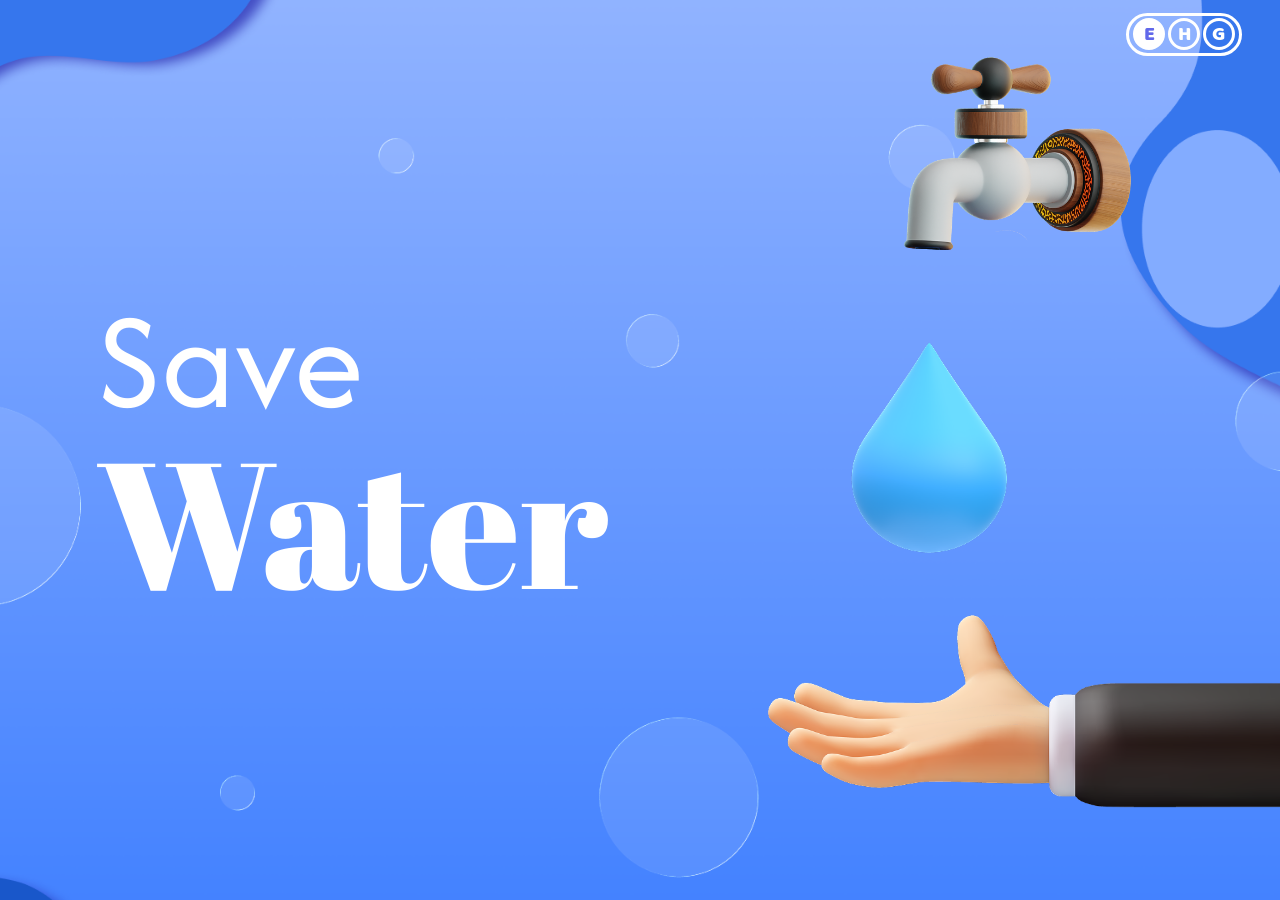
==== index.html @ 0b732772 "." ====
<!doctype html>
<html lang="en">
  <head>
    <meta charset="UTF-8" />
    <meta name="viewport" content="width=device-width, initial-scale=1.0" />
    <title data-lang-key="title"></title>
    <link rel="stylesheet" href="./assets/css/style.css" />
    <style>
      body {
        width: 100vw !important;
        height: 100%;
        background-image: url("./assets/images/bg-image.png");
        background-size: cover;
        background-repeat: no-repeat;
        background-position: center;
        background-attachment: fixed;
        overflow-x: hidden;
        opacity: 1;
        transition: opacity 0.5s ease;
      }
    </style>
  </head>

  <body>
    <!-- <a class="home-button home-btn" href="index.html">
      <img src="./assets/images/home-btn.png" alt="" />
    </a> -->
    <!-- <div class="page-title">
      <span data-lang-key="title"></span>
    </div> -->
    <!-- nav-container -->
    <div class="language-container">
      <div class="english active">E</div>
      <div class="hindi">H</div>
      <div class="gujrati">G</div>
    </div>

    <main>
      <div class="left-container">
        <div class="title">
          <div class="save" data-lang-key="save"></div>
          <div class="water" data-lang-key="water"></div>
        </div>
      </div>
      <div class="right-container">
        <div class="nal">
          <img src="./assets/images/nal.png" alt="" />
          <a class="drop" href="save-water.html">
            <img src="./assets/images/drop.png" alt="" />
          </a>
        </div>
        <div class="hand">
          <img src="./assets/images/hand.png" alt="" />
        </div>
      </div>
    </main>

    <script src="./assets/js/app.js"></script>
  </body>
</html>
---- assets/css/style.css ----
@font-face {
  font-family: "BalooRegular";
  src: url("../../fonts/Baloo Regular 400.ttf") format("truetype");
  font-weight: 400;
  font-style: normal;
  font-display: swap;
}

@font-face {
  font-family: "Afacad";
  src: url("../../fonts/Afacad-VariableFont_wght.ttf") format("truetype");
  font-weight: 400;
  font-style: normal;
}

@font-face {
  font-family: "AbrilFatface";
  src: url("../../fonts/AbrilFatface-Regular.ttf") format("truetype");
  font-weight: 400;
  font-style: normal;
}

@font-face {
  font-family: "NotoSansGujaratiBold";
  src: url("../../fonts/NotoSansGujarati-Bold.ttf") format("truetype");
  font-weight: 700;
  font-style: normal;
  font-display: swap;
}

@font-face {
  font-family: "NotoSansGujaratiRegular";
  src: url("../../fonts/NotoSansGujarati-Regular.ttf") format("truetype");
  font-weight: 400;
  font-style: normal;
  font-display: swap;
}

@font-face {
  font-family: BarlowCondensedBold;
  src: url("../../fonts/BarlowCondensed-ExtraBold.ttf") format("truetype");
  font-weight: 700;
  font-style: normal;
  font-display: swap;
}

*,
*::before,
*::after {
  box-sizing: border-box;
  margin: 0;
  padding: 0;
}

html,
body {
  margin: 0;
  padding: 0;
  width: 100%;
  height: 100%;
}

body {
  width: 100vw !important;
  height: 100%;
  background-image: url("../images/bg-image-1.png");
  background-size: cover;
  background-repeat: no-repeat;
  background-position: center;
  background-attachment: fixed;
  overflow-x: hidden;
  opacity: 1;
  transition: opacity 0.5s ease;
}

.home-btn {
  position: fixed;
  top: 2.5vw;
  left: 4%;
  width: 3.5vw;
  z-index: 1000;
  transition: transform 0.2s ease;
  cursor: pointer;
}

.home-btn:hover {
  transform: scale(1.15);
}

.home-btn img {
  width: 100%;
  display: block;
}

.page-title {
  position: absolute;
  top: 1%;
  left: 50%;
  height: auto;
  text-align: center;
  z-index: 10000;
  transition: opacity 3s ease;
  transform: translateX(-50%);
  width: fit-content;
}

.page-title span {
  width: fit-content;
  font-size: 4vw;
  text-align: center;
  color: white;
  font-family: "AbrilFatface";
  display: block;
  font-weight: bolder !important;
  text-shadow:
    0.15vw 0.15vw 0.25vw rgba(0, 0, 0, 0.4),
    0.3vw 0.3vw 0.5vw rgba(0, 0, 0, 0.4);
}

.language-container {
  position: fixed;
  top: 1vw;
  right: 3%;
  display: flex;
  width: 9vw;
  padding: 0.2vw 0.3vw;
  height: auto;
  justify-content: space-between;
  align-items: center;
  font-family: "BalooRegular";
  border: 0.3vw solid white;
  background-color: transparent;
  border-radius: 50vw;
  pointer-events: auto;
  z-index: 1000;
}

.language-container div {
  width: 2.5vw;
  height: 2.5vw;
  font-size: 1.6vw;
  text-align: center;
  border: 0.3vw solid white;
  background: transparent !important;
  color: white;
  cursor: pointer;
  display: flex;
  justify-content: center;
  align-items: center;
  border-radius: 50%;
  font-family: "BalooRegular", sans-serif;
}

.language-container div:hover {
  background-color: white !important;
  color: #6168EA;
}

.language-container div.active {
  background-color: white !important;
  color: #6168EA;
}

main {
  position: relative;
  width: 100%;
  height: 100%;
  display: flex;
  justify-content: center;
  align-items: center;
}

.left-container,
.right-container {
  position: relative;
  width: 50%;
  height: 100%;
  display: flex;
  justify-content: center;
  align-items: center;
}

.left-container .title {
  opacity: 0;
  transform: translateX(-10vw);
  animation: titleSlideIn 1s ease forwards;
}

.left-container .title div {
  width: fit-content;
  line-height: 1;
  color: white;
  text-align: left;
  padding-left: 5vw;
}

.left-container .title .save {
  font-size: 11vw;
  font-family: "Afacad";
}

.left-container .title .water {
  font-size: 14vw;
  font-family: "AbrilFatface";
}

.right-container .nal {
  position: absolute;
  width: 22vw;
  height: auto;
  top: 18%;
  right: -3%;
  transform: translate(-50%, -50%);
  z-index: 2;
}

.right-container .nal .drop {
  position: absolute;
  text-decoration: none;
  width: 12vw;
  height: auto;
  top: 70%;
  right: 27%;
  transform: translate(-50%, -50%) scale(0.3);
  transform-origin: center center;
  z-index: 1;
  /* opacity: 0; */
  animation: dropMoveScale 1s ease-in-out forwards;
  animation-delay: 1.1s;
}

.nal>img {
  position: relative;
  z-index: 2;
}

.right-container>.hand {
  position: absolute;
  width: 40vw;
  height: auto;
  top: 79%;
  right: 0%;
  transform: translate(8vw, -50%);
  opacity: 0;
  animation: handSlideIn 1s ease forwards;
  animation-delay: 0.15s;
}

.nal>img,
.drop>img,
.hand>img {
  width: 100%;
  display: block;
  object-fit: contain;
}

.topics {
  margin-left: 10%;
  width: 50%;
  height: 90%;
  margin-top: 15%;
  display: flex;
  justify-content: center;
  align-items: center;
  flex-direction: column;
  gap: 4vw;
}

.topics .topic {
  position: relative;
  width: 100%;
  height: 6vw;
  display: flex;
  align-items: center;
  text-decoration: none;
  padding: 0 1vw 0 0.6vw;
}

.topic .point {
  position: absolute;
  left: -10%;
  width: 7vw;
  height: 7vw;
  display: flex;
  align-items: center;
  justify-content: center;
}

.point img {
  width: 100%;
  height: 100%;
  display: block;
  object-fit: contain;
}

.topic-text {
  width: 100%;
  height: 100%;
  display: flex;
  justify-content: center;
  align-items: center;
  text-align: center;
  color: #6168EA;
  background-color: white;
  border-radius: 0.5vw;
  font-family: "BalooRegular";
  font-size: 2.5vw;
  line-height: 1;
  padding: 0.5vw 2vw;
  transition: background-color 0.2s ease-in;
}

/* Hindi */
body[data-lang="hi"] .topic-text {
  padding: 0.5vw 2.2vw;
  font-size: 2vw;
  line-height: 1.15;
}

/* Gujarati */
body[data-lang="gu"] .topic-text {
  font-size: 2vw;
  line-height: 1.15;
  font-family: "NotoSansGujaratiBold";
}

.topic-text:hover {
  background-color: #F6ED7A;
}

.num {
  position: absolute;
  width: 4.5vw;
  height: 4.5vw;
  margin-top: 1vw;
  border-radius: 50%;
  background-color: white;
  color: #6168EA;
  font-family: "BalooRegular";
  font-size: 3vw;
  display: flex;
  justify-content: center;
  align-items: center;
  border: 0.3vw solid #F6ED7A;
  transition: color 0.3s ease-in, background-color 0.3s ease;
}

body[data-lang="hi"] .num {
  padding: 0.5vw 2.2vw;
  font-size: 3vw;
  font-weight: bolder !important;
  line-height: 1.15;
}

body[data-lang="gu"] .num {
  font-size: 3vw;
  line-height: 1.15;
  font-weight: bolder !important;

  font-family: "NotoSansGujaratiBold";
}

.num:hover {
  color: white;
  background-color: #6168EA;
}


.hand-1 {
  position: absolute;
  width: 55vw;
  height: auto;
  top: 65%;
  right: -25%;
  transform: translate(-0%, -50%);
}

.water-drop {
  position: absolute;
  width: 18vw;
  height: auto;
  top: 50%;
  right: 35%;
  transform: translate(-0%, -50%);
}

.hand-1>img,
.water-drop>img {
  width: 100%;
  display: block;
  object-fit: contain;
}


.pages {
  width: 35%;
  height: 40%;
  position: absolute;
  top: 50%;
  left: 8%;
  transform: translate(-50%, -50%);
  display: flex;
  justify-content: space-between;
  align-items: center;
  flex-direction: column;
  font-family: "BalooRegular";
}

.pages .page {
  color: #6168EA;
  width: 5vw;
  height: 5vw;
  border-radius: 50%;
  border: 0.3vw solid #F6ED7A;
  background-color: white;
  display: flex;
  justify-content: center;
  align-items: center;
  font-size: 2.5vw;
  text-decoration: none !important;
  transition: background-color 0.3s ease-in, color 0.3s ease-in;
}

.pages .page:hover {
  background-color: #6168EA;
  color: white;
}

.pages .page.active {
  opacity: 0.5;
}

.text-swiper {
  display: block;
  width: 80%;
  height: 20vw;
  border: 0.1vw solid rgba(255, 255, 255, 0.45);
  border-radius: 2vw;
  background: rgba(255, 255, 255, 0.12);
  backdrop-filter: blur(0.5vw);
  -webkit-backdrop-filter: blur(0.5vw);
  box-shadow: inset 0 0 1vw rgba(255, 255, 255, 0.08);
}

.text-swiper .swiper-slide {
  display: flex;
  justify-content: center;
  align-items: center;
  padding: 2vw;
  box-sizing: border-box;
  text-align: center;
  flex-direction: column;
}

.slide-text {
  width: 100%;
  color: white;
  font-family: "BalooRegular";
  font-size: 2.8vw;
  line-height: 1;
  text-align: center;
}

.sub-text {
  width: 100%;
  color: white;
  font-family: "BalooRegular";
  line-height: 1;
  font-size: 1.5vw;
  text-align: center;
}


.video-swiper {
  width: 35vw;
  height: 35vw;
  border-radius: 50%;
  overflow: hidden;
  border: 0.45vw solid #f2e45c;
  background: rgba(255, 255, 255, 0.08);
  box-shadow: 0 0 1vw rgba(0, 0, 0, 0.25);
}

.video-swiper .swiper-slide {
  width: 100%;
  height: 100%;
}

.video-swiper video {
  width: 100%;
  height: 100%;
  object-fit: cover;
  display: block;
}

.custom-nav {
  position: absolute;
  bottom: 15%;
  display: flex;
  justify-content: center;
  align-items: center;
  gap: 1.5vw;
}

.swiper-ctrl-prev,
.swiper-ctrl-next {
  width: 3vw;
  height: 3vw;
  border-radius: 50%;
  border: 0.2vw solid rgba(255, 255, 255, 0.7);
  background: rgba(255, 255, 255, 0.14);
  color: white;
  display: flex;
  justify-content: center;
  align-items: center;
  cursor: pointer;
  transition: all 0.3s ease;
  font-size: 0.9vw;
  position: relative;
}

.swiper-ctrl-prev i,
.swiper-ctrl-next i {
  position: absolute;
  transition: opacity 0.3s ease;
  font-size: 1.2vw;
}

/* default icon visible */
.icon-default {
  opacity: 1;
}

/* hover icon hidden initially */
.icon-hover {
  opacity: 0;
}

/* hover style */
.swiper-ctrl-prev:hover,
.swiper-ctrl-next:hover {
  background: rgba(255, 255, 255, 0.7);
  color: gray;
}

/* icon swap */
.swiper-ctrl-prev:hover .icon-default,
.swiper-ctrl-next:hover .icon-default {
  opacity: 0;
}

.swiper-ctrl-prev:hover .icon-hover,
.swiper-ctrl-next:hover .icon-hover {
  opacity: 1;
}

/* hide button class */
.swiper-ctrl-prev.hidden,
.swiper-ctrl-next.hidden {
  opacity: 0;
  visibility: hidden;
  pointer-events: none;
}

.pranam-container {
  position: absolute;
  width: 45vw;
  height: auto;
  top: 50% !important;
  left: 50% !important;
  transform: translate(-50%, -50%);
  display: flex;
  justify-content: center;
  align-items: center;
}

.pranam-container>.pranam-img {
  position: relative;
  width: 85%;
  height: auto;
  display: block;
}

.pranam-container>.pranam-img>img {
  width: 100%;
  display: block;
}

.pranam-img span {
  z-index: 15;
  position: absolute;
  top: 17%;
  left: 50%;
  font-size: 3.4vw;
  transform: translateX(-50%);
  font-family: "BalooRegular";
  color: #6168EA;
}

.pranam-container .home-btn-1 {
  position: absolute;
  top: 88%;
  left: 50%;
  transform: translateX(-50%) scale(1);
  width: 15vw;
  height: auto;
  transition: transform 0.2s ease;
  transform-origin: center center;
}

.pranam-container .home-btn-1:hover {
  transform: translateX(-50%) scale(1.2);
}

.pranam-container .home-btn-1 img {
  width: 100%;
  display: block;
}

.home-btn-1 span {
  z-index: 15;
  position: absolute;
  top: 45%;
  left: 38%;
  font-size: 2.5vw;
  transform: translateY(-50%);
  font-family: "BalooRegular";
  color: white;
}

.back-btn {
  position: absolute;
  left: 4%;
  top: 4%;
  width: 3vw;
  height: 3vw;
  background-color: white;
  border: 0.25vw solid white;
  border-radius: 50%;
  display: flex;
  justify-content: center;
  align-items: center;
  text-decoration: none;
  transform: scale(1);
  transition: transform 0.3s ease;
  z-index: 50;
}

.back-btn i {
  color: #6168EA;
  font-size: 1.2vw;
  transition: font-size 0.3s ease;
}

.back-btn:hover {
  transform: scale(1.05);
  background-color: #6168EA;
}

.back-btn:hover i {
  font-size: 1.2vw;
  color: white !important;
}

@keyframes titleSlideIn {
  from {
    opacity: 0;
    transform: translateX(-10vw);
  }

  to {
    opacity: 1;
    transform: translateX(0);
  }
}

@keyframes handSlideIn {
  from {
    opacity: 0;
    transform: translate(8vw, -50%);
  }

  to {
    opacity: 1;
    transform: translate(0, -50%);
  }
}

@keyframes dropMoveScale {
  from {
    opacity: 0;
    top: 70%;
    transform: translate(-50%, -50%) scale(0.7);
  }

  to {
    opacity: 1;
    top: 160%;
    transform: translate(-50%, -50%) scale(1.25);
  }
}
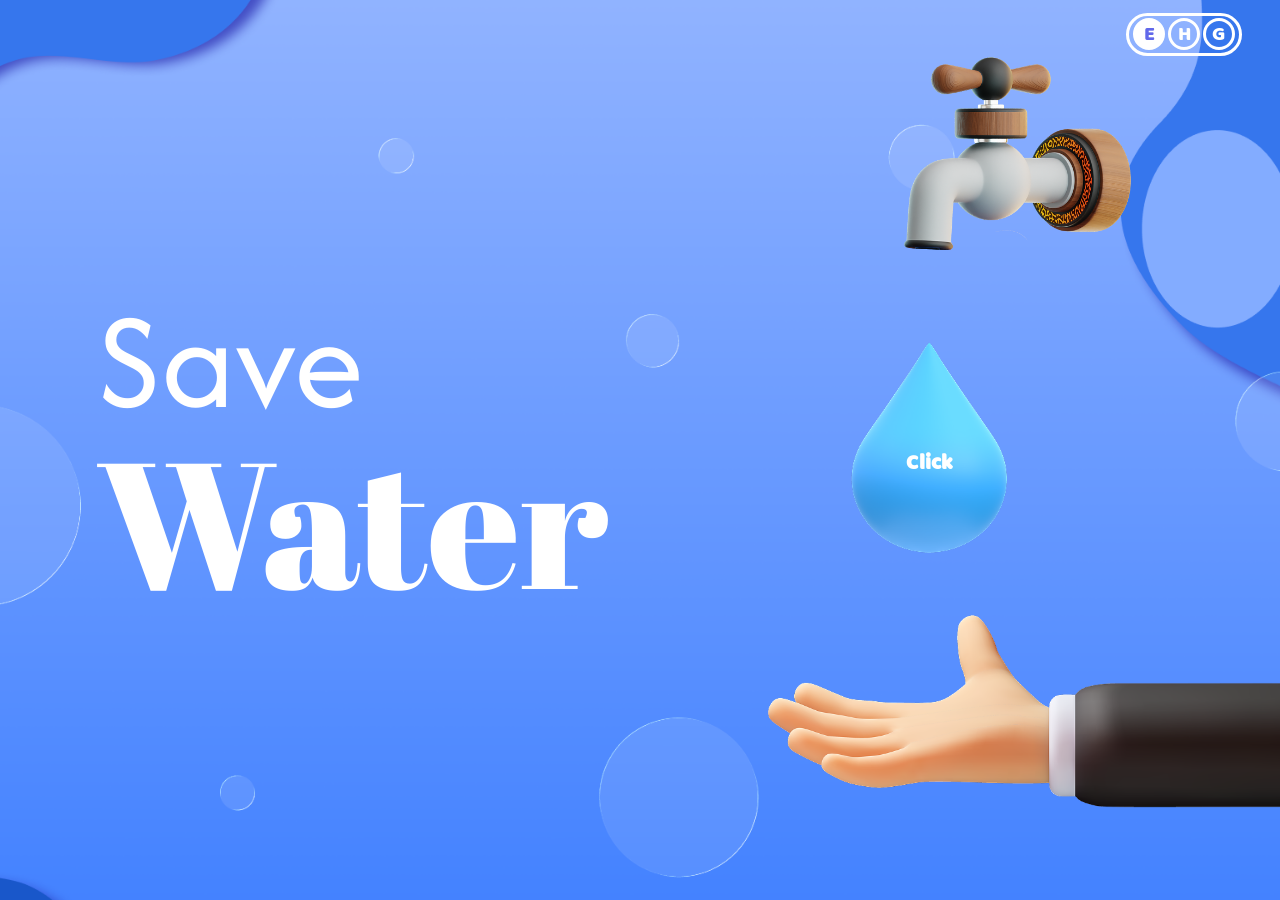
==== commit 40f4698c: "Add Click text to falling drop, add Pranam link on last topic-3 slide, hide start-video button after" ====
--- a/index.html
+++ b/index.html
@@ -1,60 +1,62 @@
-<!doctype html>
-<html lang="en">
-  <head>
-    <meta charset="UTF-8" />
-    <meta name="viewport" content="width=device-width, initial-scale=1.0" />
-    <title data-lang-key="title"></title>
-    <link rel="stylesheet" href="./assets/css/style.css" />
-    <style>
-      body {
-        width: 100vw !important;
-        height: 100%;
-        background-image: url("./assets/images/bg-image.png");
-        background-size: cover;
-        background-repeat: no-repeat;
-        background-position: center;
-        background-attachment: fixed;
-        overflow-x: hidden;
-        opacity: 1;
-        transition: opacity 0.5s ease;
-      }
-    </style>
-  </head>
-
-  <body>
-    <!-- <a class="home-button home-btn" href="index.html">
-      <img src="./assets/images/home-btn.png" alt="" />
-    </a> -->
-    <!-- <div class="page-title">
-      <span data-lang-key="title"></span>
-    </div> -->
-    <!-- nav-container -->
-    <div class="language-container">
-      <div class="english active">E</div>
-      <div class="hindi">H</div>
-      <div class="gujrati">G</div>
-    </div>
-
-    <main>
-      <div class="left-container">
-        <div class="title">
-          <div class="save" data-lang-key="save"></div>
-          <div class="water" data-lang-key="water"></div>
-        </div>
-      </div>
-      <div class="right-container">
-        <div class="nal">
-          <img src="./assets/images/nal.png" alt="" />
-          <a class="drop" href="save-water.html">
-            <img src="./assets/images/drop.png" alt="" />
-          </a>
-        </div>
-        <div class="hand">
-          <img src="./assets/images/hand.png" alt="" />
-        </div>
-      </div>
-    </main>
-
-    <script src="./assets/js/app.js"></script>
-  </body>
-</html>
+<!doctype html>
+<html lang="en">
+  <head>
+    <meta charset="UTF-8" />
+    <meta name="viewport" content="width=device-width, initial-scale=1.0" />
+    <title data-lang-key="title"></title>
+    <link rel="stylesheet" href="./assets/css/style.css" />
+    <style>
+      body {
+        width: 100vw !important;
+        height: 100%;
+        background-image: url("./assets/images/bg-image.png");
+        background-size: cover;
+        background-repeat: no-repeat;
+        background-position: center;
+        background-attachment: fixed;
+        overflow-x: hidden;
+        opacity: 1;
+        transition: opacity 0.5s ease;
+      }
+    </style>
+  </head>
+
+  <body>
+    <!-- <a class="home-button home-btn" href="index.html">
+      <img src="./assets/images/home-btn.png" alt="" />
+    </a> -->
+    <!-- <div class="page-title">
+      <span data-lang-key="title"></span>
+    </div> -->
+    <!-- nav-container -->
+    <div class="language-container">
+      <div class="english active">E</div>
+      <div class="hindi">H</div>
+      <div class="gujrati">G</div>
+    </div>
+
+    <main>
+      <div class="left-container">
+        <div class="title">
+          <div class="save" data-lang-key="save"></div>
+          <div class="water" data-lang-key="water"></div>
+        </div>
+      </div>
+      <div class="right-container">
+        <div class="nal">
+          <img src="./assets/images/nal.png" alt="" />
+          <a class="drop" href="save-water.html">
+            <img src="./assets/images/drop.png" alt="" />
+            <span data-lang-key="click">Click</span>
+          </a>
+        </div>
+        <div class="hand">
+          <img src="./assets/images/hand.png" alt="" />
+        </div>
+      </div>
+    </main>
+
+    <script src="./assets/js/data.js"></script>
+    <script src="./assets/js/app.js"></script>
+  </body>
+</html>
--- a/assets/css/style.css
+++ b/assets/css/style.css
@@ -1,701 +1,779 @@
-@font-face {
-  font-family: "BalooRegular";
-  src: url("../../fonts/Baloo Regular 400.ttf") format("truetype");
-  font-weight: 400;
-  font-style: normal;
-  font-display: swap;
-}
-
-@font-face {
-  font-family: "Afacad";
-  src: url("../../fonts/Afacad-VariableFont_wght.ttf") format("truetype");
-  font-weight: 400;
-  font-style: normal;
-}
-
-@font-face {
-  font-family: "AbrilFatface";
-  src: url("../../fonts/AbrilFatface-Regular.ttf") format("truetype");
-  font-weight: 400;
-  font-style: normal;
-}
-
-@font-face {
-  font-family: "NotoSansGujaratiBold";
-  src: url("../../fonts/NotoSansGujarati-Bold.ttf") format("truetype");
-  font-weight: 700;
-  font-style: normal;
-  font-display: swap;
-}
-
-@font-face {
-  font-family: "NotoSansGujaratiRegular";
-  src: url("../../fonts/NotoSansGujarati-Regular.ttf") format("truetype");
-  font-weight: 400;
-  font-style: normal;
-  font-display: swap;
-}
-
-@font-face {
-  font-family: BarlowCondensedBold;
-  src: url("../../fonts/BarlowCondensed-ExtraBold.ttf") format("truetype");
-  font-weight: 700;
-  font-style: normal;
-  font-display: swap;
-}
-
-*,
-*::before,
-*::after {
-  box-sizing: border-box;
-  margin: 0;
-  padding: 0;
-}
-
-html,
-body {
-  margin: 0;
-  padding: 0;
-  width: 100%;
-  height: 100%;
-}
-
-body {
-  width: 100vw !important;
-  height: 100%;
-  background-image: url("../images/bg-image-1.png");
-  background-size: cover;
-  background-repeat: no-repeat;
-  background-position: center;
-  background-attachment: fixed;
-  overflow-x: hidden;
-  opacity: 1;
-  transition: opacity 0.5s ease;
-}
-
-.home-btn {
-  position: fixed;
-  top: 2.5vw;
-  left: 4%;
-  width: 3.5vw;
-  z-index: 1000;
-  transition: transform 0.2s ease;
-  cursor: pointer;
-}
-
-.home-btn:hover {
-  transform: scale(1.15);
-}
-
-.home-btn img {
-  width: 100%;
-  display: block;
-}
-
-.page-title {
-  position: absolute;
-  top: 1%;
-  left: 50%;
-  height: auto;
-  text-align: center;
-  z-index: 10000;
-  transition: opacity 3s ease;
-  transform: translateX(-50%);
-  width: fit-content;
-}
-
-.page-title span {
-  width: fit-content;
-  font-size: 4vw;
-  text-align: center;
-  color: white;
-  font-family: "AbrilFatface";
-  display: block;
-  font-weight: bolder !important;
-  text-shadow:
-    0.15vw 0.15vw 0.25vw rgba(0, 0, 0, 0.4),
-    0.3vw 0.3vw 0.5vw rgba(0, 0, 0, 0.4);
-}
-
-.language-container {
-  position: fixed;
-  top: 1vw;
-  right: 3%;
-  display: flex;
-  width: 9vw;
-  padding: 0.2vw 0.3vw;
-  height: auto;
-  justify-content: space-between;
-  align-items: center;
-  font-family: "BalooRegular";
-  border: 0.3vw solid white;
-  background-color: transparent;
-  border-radius: 50vw;
-  pointer-events: auto;
-  z-index: 1000;
-}
-
-.language-container div {
-  width: 2.5vw;
-  height: 2.5vw;
-  font-size: 1.6vw;
-  text-align: center;
-  border: 0.3vw solid white;
-  background: transparent !important;
-  color: white;
-  cursor: pointer;
-  display: flex;
-  justify-content: center;
-  align-items: center;
-  border-radius: 50%;
-  font-family: "BalooRegular", sans-serif;
-}
-
-.language-container div:hover {
-  background-color: white !important;
-  color: #6168EA;
-}
-
-.language-container div.active {
-  background-color: white !important;
-  color: #6168EA;
-}
-
-main {
-  position: relative;
-  width: 100%;
-  height: 100%;
-  display: flex;
-  justify-content: center;
-  align-items: center;
-}
-
-.left-container,
-.right-container {
-  position: relative;
-  width: 50%;
-  height: 100%;
-  display: flex;
-  justify-content: center;
-  align-items: center;
-}
-
-.left-container .title {
-  opacity: 0;
-  transform: translateX(-10vw);
-  animation: titleSlideIn 1s ease forwards;
-}
-
-.left-container .title div {
-  width: fit-content;
-  line-height: 1;
-  color: white;
-  text-align: left;
-  padding-left: 5vw;
-}
-
-.left-container .title .save {
-  font-size: 11vw;
-  font-family: "Afacad";
-}
-
-.left-container .title .water {
-  font-size: 14vw;
-  font-family: "AbrilFatface";
-}
-
-.right-container .nal {
-  position: absolute;
-  width: 22vw;
-  height: auto;
-  top: 18%;
-  right: -3%;
-  transform: translate(-50%, -50%);
-  z-index: 2;
-}
-
-.right-container .nal .drop {
-  position: absolute;
-  text-decoration: none;
-  width: 12vw;
-  height: auto;
-  top: 70%;
-  right: 27%;
-  transform: translate(-50%, -50%) scale(0.3);
-  transform-origin: center center;
-  z-index: 1;
-  /* opacity: 0; */
-  animation: dropMoveScale 1s ease-in-out forwards;
-  animation-delay: 1.1s;
-}
-
-.nal>img {
-  position: relative;
-  z-index: 2;
-}
-
-.right-container>.hand {
-  position: absolute;
-  width: 40vw;
-  height: auto;
-  top: 79%;
-  right: 0%;
-  transform: translate(8vw, -50%);
-  opacity: 0;
-  animation: handSlideIn 1s ease forwards;
-  animation-delay: 0.15s;
-}
-
-.nal>img,
-.drop>img,
-.hand>img {
-  width: 100%;
-  display: block;
-  object-fit: contain;
-}
-
-.topics {
-  margin-left: 10%;
-  width: 50%;
-  height: 90%;
-  margin-top: 15%;
-  display: flex;
-  justify-content: center;
-  align-items: center;
-  flex-direction: column;
-  gap: 4vw;
-}
-
-.topics .topic {
-  position: relative;
-  width: 100%;
-  height: 6vw;
-  display: flex;
-  align-items: center;
-  text-decoration: none;
-  padding: 0 1vw 0 0.6vw;
-}
-
-.topic .point {
-  position: absolute;
-  left: -10%;
-  width: 7vw;
-  height: 7vw;
-  display: flex;
-  align-items: center;
-  justify-content: center;
-}
-
-.point img {
-  width: 100%;
-  height: 100%;
-  display: block;
-  object-fit: contain;
-}
-
-.topic-text {
-  width: 100%;
-  height: 100%;
-  display: flex;
-  justify-content: center;
-  align-items: center;
-  text-align: center;
-  color: #6168EA;
-  background-color: white;
-  border-radius: 0.5vw;
-  font-family: "BalooRegular";
-  font-size: 2.5vw;
-  line-height: 1;
-  padding: 0.5vw 2vw;
-  transition: background-color 0.2s ease-in;
-}
-
-/* Hindi */
-body[data-lang="hi"] .topic-text {
-  padding: 0.5vw 2.2vw;
-  font-size: 2vw;
-  line-height: 1.15;
-}
-
-/* Gujarati */
-body[data-lang="gu"] .topic-text {
-  font-size: 2vw;
-  line-height: 1.15;
-  font-family: "NotoSansGujaratiBold";
-}
-
-.topic-text:hover {
-  background-color: #F6ED7A;
-}
-
-.num {
-  position: absolute;
-  width: 4.5vw;
-  height: 4.5vw;
-  margin-top: 1vw;
-  border-radius: 50%;
-  background-color: white;
-  color: #6168EA;
-  font-family: "BalooRegular";
-  font-size: 3vw;
-  display: flex;
-  justify-content: center;
-  align-items: center;
-  border: 0.3vw solid #F6ED7A;
-  transition: color 0.3s ease-in, background-color 0.3s ease;
-}
-
-body[data-lang="hi"] .num {
-  padding: 0.5vw 2.2vw;
-  font-size: 3vw;
-  font-weight: bolder !important;
-  line-height: 1.15;
-}
-
-body[data-lang="gu"] .num {
-  font-size: 3vw;
-  line-height: 1.15;
-  font-weight: bolder !important;
-
-  font-family: "NotoSansGujaratiBold";
-}
-
-.num:hover {
-  color: white;
-  background-color: #6168EA;
-}
-
-
-.hand-1 {
-  position: absolute;
-  width: 55vw;
-  height: auto;
-  top: 65%;
-  right: -25%;
-  transform: translate(-0%, -50%);
-}
-
-.water-drop {
-  position: absolute;
-  width: 18vw;
-  height: auto;
-  top: 50%;
-  right: 35%;
-  transform: translate(-0%, -50%);
-}
-
-.hand-1>img,
-.water-drop>img {
-  width: 100%;
-  display: block;
-  object-fit: contain;
-}
-
-
-.pages {
-  width: 35%;
-  height: 40%;
-  position: absolute;
-  top: 50%;
-  left: 8%;
-  transform: translate(-50%, -50%);
-  display: flex;
-  justify-content: space-between;
-  align-items: center;
-  flex-direction: column;
-  font-family: "BalooRegular";
-}
-
-.pages .page {
-  color: #6168EA;
-  width: 5vw;
-  height: 5vw;
-  border-radius: 50%;
-  border: 0.3vw solid #F6ED7A;
-  background-color: white;
-  display: flex;
-  justify-content: center;
-  align-items: center;
-  font-size: 2.5vw;
-  text-decoration: none !important;
-  transition: background-color 0.3s ease-in, color 0.3s ease-in;
-}
-
-.pages .page:hover {
-  background-color: #6168EA;
-  color: white;
-}
-
-.pages .page.active {
-  opacity: 0.5;
-}
-
-.text-swiper {
-  display: block;
-  width: 80%;
-  height: 20vw;
-  border: 0.1vw solid rgba(255, 255, 255, 0.45);
-  border-radius: 2vw;
-  background: rgba(255, 255, 255, 0.12);
-  backdrop-filter: blur(0.5vw);
-  -webkit-backdrop-filter: blur(0.5vw);
-  box-shadow: inset 0 0 1vw rgba(255, 255, 255, 0.08);
-}
-
-.text-swiper .swiper-slide {
-  display: flex;
-  justify-content: center;
-  align-items: center;
-  padding: 2vw;
-  box-sizing: border-box;
-  text-align: center;
-  flex-direction: column;
-}
-
-.slide-text {
-  width: 100%;
-  color: white;
-  font-family: "BalooRegular";
-  font-size: 2.8vw;
-  line-height: 1;
-  text-align: center;
-}
-
-.sub-text {
-  width: 100%;
-  color: white;
-  font-family: "BalooRegular";
-  line-height: 1;
-  font-size: 1.5vw;
-  text-align: center;
-}
-
-
-.video-swiper {
-  width: 35vw;
-  height: 35vw;
-  border-radius: 50%;
-  overflow: hidden;
-  border: 0.45vw solid #f2e45c;
-  background: rgba(255, 255, 255, 0.08);
-  box-shadow: 0 0 1vw rgba(0, 0, 0, 0.25);
-}
-
-.video-swiper .swiper-slide {
-  width: 100%;
-  height: 100%;
-}
-
-.video-swiper video {
-  width: 100%;
-  height: 100%;
-  object-fit: cover;
-  display: block;
-}
-
-.custom-nav {
-  position: absolute;
-  bottom: 15%;
-  display: flex;
-  justify-content: center;
-  align-items: center;
-  gap: 1.5vw;
-}
-
-.swiper-ctrl-prev,
-.swiper-ctrl-next {
-  width: 3vw;
-  height: 3vw;
-  border-radius: 50%;
-  border: 0.2vw solid rgba(255, 255, 255, 0.7);
-  background: rgba(255, 255, 255, 0.14);
-  color: white;
-  display: flex;
-  justify-content: center;
-  align-items: center;
-  cursor: pointer;
-  transition: all 0.3s ease;
-  font-size: 0.9vw;
-  position: relative;
-}
-
-.swiper-ctrl-prev i,
-.swiper-ctrl-next i {
-  position: absolute;
-  transition: opacity 0.3s ease;
-  font-size: 1.2vw;
-}
-
-/* default icon visible */
-.icon-default {
-  opacity: 1;
-}
-
-/* hover icon hidden initially */
-.icon-hover {
-  opacity: 0;
-}
-
-/* hover style */
-.swiper-ctrl-prev:hover,
-.swiper-ctrl-next:hover {
-  background: rgba(255, 255, 255, 0.7);
-  color: gray;
-}
-
-/* icon swap */
-.swiper-ctrl-prev:hover .icon-default,
-.swiper-ctrl-next:hover .icon-default {
-  opacity: 0;
-}
-
-.swiper-ctrl-prev:hover .icon-hover,
-.swiper-ctrl-next:hover .icon-hover {
-  opacity: 1;
-}
-
-/* hide button class */
-.swiper-ctrl-prev.hidden,
-.swiper-ctrl-next.hidden {
-  opacity: 0;
-  visibility: hidden;
-  pointer-events: none;
-}
-
-.pranam-container {
-  position: absolute;
-  width: 45vw;
-  height: auto;
-  top: 50% !important;
-  left: 50% !important;
-  transform: translate(-50%, -50%);
-  display: flex;
-  justify-content: center;
-  align-items: center;
-}
-
-.pranam-container>.pranam-img {
-  position: relative;
-  width: 85%;
-  height: auto;
-  display: block;
-}
-
-.pranam-container>.pranam-img>img {
-  width: 100%;
-  display: block;
-}
-
-.pranam-img span {
-  z-index: 15;
-  position: absolute;
-  top: 17%;
-  left: 50%;
-  font-size: 3.4vw;
-  transform: translateX(-50%);
-  font-family: "BalooRegular";
-  color: #6168EA;
-}
-
-.pranam-container .home-btn-1 {
-  position: absolute;
-  top: 88%;
-  left: 50%;
-  transform: translateX(-50%) scale(1);
-  width: 15vw;
-  height: auto;
-  transition: transform 0.2s ease;
-  transform-origin: center center;
-}
-
-.pranam-container .home-btn-1:hover {
-  transform: translateX(-50%) scale(1.2);
-}
-
-.pranam-container .home-btn-1 img {
-  width: 100%;
-  display: block;
-}
-
-.home-btn-1 span {
-  z-index: 15;
-  position: absolute;
-  top: 45%;
-  left: 38%;
-  font-size: 2.5vw;
-  transform: translateY(-50%);
-  font-family: "BalooRegular";
-  color: white;
-}
-
-.back-btn {
-  position: absolute;
-  left: 4%;
-  top: 4%;
-  width: 3vw;
-  height: 3vw;
-  background-color: white;
-  border: 0.25vw solid white;
-  border-radius: 50%;
-  display: flex;
-  justify-content: center;
-  align-items: center;
-  text-decoration: none;
-  transform: scale(1);
-  transition: transform 0.3s ease;
-  z-index: 50;
-}
-
-.back-btn i {
-  color: #6168EA;
-  font-size: 1.2vw;
-  transition: font-size 0.3s ease;
-}
-
-.back-btn:hover {
-  transform: scale(1.05);
-  background-color: #6168EA;
-}
-
-.back-btn:hover i {
-  font-size: 1.2vw;
-  color: white !important;
-}
-
-@keyframes titleSlideIn {
-  from {
-    opacity: 0;
-    transform: translateX(-10vw);
-  }
-
-  to {
-    opacity: 1;
-    transform: translateX(0);
-  }
-}
-
-@keyframes handSlideIn {
-  from {
-    opacity: 0;
-    transform: translate(8vw, -50%);
-  }
-
-  to {
-    opacity: 1;
-    transform: translate(0, -50%);
-  }
-}
-
-@keyframes dropMoveScale {
-  from {
-    opacity: 0;
-    top: 70%;
-    transform: translate(-50%, -50%) scale(0.7);
-  }
-
-  to {
-    opacity: 1;
-    top: 160%;
-    transform: translate(-50%, -50%) scale(1.25);
-  }
+@font-face {
+  font-family: "BalooRegular";
+  src: url("../../fonts/Baloo Regular 400.ttf") format("truetype");
+  font-weight: 400;
+  font-style: normal;
+  font-display: swap;
+}
+
+@font-face {
+  font-family: "Afacad";
+  src: url("../../fonts/Afacad-VariableFont_wght.ttf") format("truetype");
+  font-weight: 400;
+  font-style: normal;
+}
+
+@font-face {
+  font-family: "AbrilFatface";
+  src: url("../../fonts/AbrilFatface-Regular.ttf") format("truetype");
+  font-weight: 400;
+  font-style: normal;
+}
+
+@font-face {
+  font-family: "NotoSansGujaratiBold";
+  src: url("../../fonts/NotoSansGujarati-Bold.ttf") format("truetype");
+  font-weight: 700;
+  font-style: normal;
+  font-display: swap;
+}
+
+@font-face {
+  font-family: "NotoSansGujaratiRegular";
+  src: url("../../fonts/NotoSansGujarati-Regular.ttf") format("truetype");
+  font-weight: 400;
+  font-style: normal;
+  font-display: swap;
+}
+
+@font-face {
+  font-family: BarlowCondensedBold;
+  src: url("../../fonts/BarlowCondensed-ExtraBold.ttf") format("truetype");
+  font-weight: 700;
+  font-style: normal;
+  font-display: swap;
+}
+
+*,
+*::before,
+*::after {
+  box-sizing: border-box;
+  margin: 0;
+  padding: 0;
+}
+
+html,
+body {
+  margin: 0;
+  padding: 0;
+  width: 100%;
+  height: 100%;
+}
+
+body {
+  width: 100vw !important;
+  height: 100%;
+  background-image: url("../images/bg-image-1.png");
+  background-size: cover;
+  background-repeat: no-repeat;
+  background-position: center;
+  background-attachment: fixed;
+  overflow-x: hidden;
+  opacity: 1;
+  transition: opacity 0.5s ease;
+}
+
+.home-btn {
+  position: fixed;
+  top: 2.5vw;
+  left: 4%;
+  width: 3.5vw;
+  z-index: 1000;
+  transition: transform 0.2s ease;
+  cursor: pointer;
+}
+
+.home-btn:hover {
+  transform: scale(1.15);
+}
+
+.home-btn img {
+  width: 100%;
+  display: block;
+}
+
+.page-title {
+  position: absolute;
+  top: 1%;
+  left: 50%;
+  height: auto;
+  text-align: center;
+  z-index: 10000;
+  transition: opacity 3s ease;
+  transform: translateX(-50%);
+  width: fit-content;
+}
+
+.page-title span {
+  width: fit-content;
+  font-size: 4vw;
+  text-align: center;
+  color: white;
+  font-family: "AbrilFatface";
+  display: block;
+  font-weight: bolder !important;
+  text-shadow:
+    0.15vw 0.15vw 0.25vw rgba(0, 0, 0, 0.4),
+    0.3vw 0.3vw 0.5vw rgba(0, 0, 0, 0.4);
+}
+
+.language-container {
+  position: fixed;
+  top: 1vw;
+  right: 3%;
+  display: flex;
+  width: 9vw;
+  padding: 0.2vw 0.3vw;
+  height: auto;
+  justify-content: space-between;
+  align-items: center;
+  font-family: "BalooRegular";
+  border: 0.3vw solid white;
+  background-color: transparent;
+  border-radius: 50vw;
+  pointer-events: auto;
+  z-index: 1000;
+}
+
+.language-container div {
+  width: 2.5vw;
+  height: 2.5vw;
+  font-size: 1.6vw;
+  text-align: center;
+  border: 0.3vw solid white;
+  background: transparent !important;
+  color: white;
+  cursor: pointer;
+  display: flex;
+  justify-content: center;
+  align-items: center;
+  border-radius: 50%;
+  font-family: "BalooRegular", sans-serif;
+}
+
+.language-container div:hover {
+  background-color: white !important;
+  color: #6168EA;
+}
+
+.language-container div.active {
+  background-color: white !important;
+  color: #6168EA;
+}
+
+main {
+  position: relative;
+  width: 100%;
+  height: 100%;
+  display: flex;
+  justify-content: center;
+  align-items: center;
+}
+
+.left-container,
+.right-container {
+  position: relative;
+  width: 50%;
+  height: 100%;
+  display: flex;
+  justify-content: center;
+  align-items: center;
+}
+
+.left-container .title {
+  opacity: 0;
+  transform: translateX(-10vw);
+  animation: titleSlideIn 1s ease forwards;
+}
+
+.left-container .title div {
+  width: fit-content;
+  line-height: 1;
+  color: white;
+  text-align: left;
+  padding-left: 5vw;
+}
+
+.left-container .title .save {
+  font-size: 11vw;
+  font-family: "Afacad";
+}
+
+.left-container .title .water {
+  font-size: 14vw;
+  font-family: "AbrilFatface";
+}
+
+.right-container .nal {
+  position: absolute;
+  width: 22vw;
+  height: auto;
+  top: 18%;
+  right: -3%;
+  transform: translate(-50%, -50%);
+  z-index: 2;
+}
+
+.right-container .nal .drop {
+  position: absolute;
+  text-decoration: none;
+  width: 12vw;
+  height: auto;
+  top: 70%;
+  right: 27%;
+  transform: translate(-50%, -50%) scale(0.3);
+  transform-origin: center center;
+  z-index: 1;
+  /* opacity: 0; */
+  animation: dropMoveScale 1s ease-in-out forwards;
+  animation-delay: 1.1s;
+}
+
+.right-container .nal .drop span {
+  position: absolute;
+  top: 55%;
+  left: 50%;
+  transform: translate(-50%, -50%);
+  color: #ffffff;
+  font-family: "BalooRegular", sans-serif;
+  font-size: 1.3vw;
+  font-weight: 700;
+  text-align: center;
+  white-space: nowrap;
+  pointer-events: none;
+  opacity: 0;
+  animation: dropClickTextIn 0.5s ease forwards;
+  animation-delay: 2.1s;
+}
+
+@keyframes dropClickTextIn {
+  to {
+    opacity: 1;
+  }
+}
+
+.nal>img {
+  position: relative;
+  z-index: 2;
+}
+
+.right-container>.hand {
+  position: absolute;
+  width: 40vw;
+  height: auto;
+  top: 79%;
+  right: 0%;
+  transform: translate(8vw, -50%);
+  opacity: 0;
+  animation: handSlideIn 1s ease forwards;
+  animation-delay: 0.15s;
+}
+
+.nal>img,
+.drop>img,
+.hand>img {
+  width: 100%;
+  display: block;
+  object-fit: contain;
+}
+
+.topics {
+  margin-left: 10%;
+  width: 50%;
+  height: 90%;
+  display: flex;
+  justify-content: center;
+  align-items: center;
+  flex-direction: column;
+  gap: 4vw;
+}
+
+.topics .topic {
+  position: relative;
+  width: 100%;
+  height: 6vw;
+  display: flex;
+  align-items: center;
+  text-decoration: none;
+  padding: 0 1vw 0 0.6vw;
+}
+
+.topic .point {
+  position: absolute;
+  left: -10%;
+  width: 7vw;
+  height: 7vw;
+  display: flex;
+  align-items: center;
+  justify-content: center;
+}
+
+.point img {
+  width: 100%;
+  height: 100%;
+  display: block;
+  object-fit: contain;
+}
+
+.topic-text {
+  width: 100%;
+  height: 100%;
+  display: flex;
+  justify-content: center;
+  align-items: center;
+  text-align: center;
+  color: #6168EA;
+  background-color: white;
+  border-radius: 0.5vw;
+  font-family: "BalooRegular";
+  font-size: 2.5vw;
+  line-height: 1;
+  padding: 0.5vw 2vw;
+  transition: background-color 0.2s ease-in;
+}
+
+/* Hindi */
+body[data-lang="hi"] .topic-text {
+  padding: 0.5vw 2.2vw;
+  font-size: 2vw;
+  line-height: 1.15;
+}
+
+/* Gujarati */
+body[data-lang="gu"] .topic-text {
+  font-size: 2vw;
+  line-height: 1.15;
+  font-family: "NotoSansGujaratiBold";
+}
+
+.topic-text:hover {
+  background-color: #F6ED7A;
+}
+
+.num {
+  position: absolute;
+  width: 4.5vw;
+  height: 4.5vw;
+  margin-top: 1vw;
+  border-radius: 50%;
+  background-color: white;
+  color: #6168EA;
+  font-family: "BalooRegular";
+  font-size: 3vw;
+  display: flex;
+  justify-content: center;
+  align-items: center;
+  border: 0.3vw solid #F6ED7A;
+  transition: color 0.3s ease-in, background-color 0.3s ease;
+}
+
+body[data-lang="hi"] .num {
+  padding: 0.5vw 2.2vw;
+  font-size: 3vw;
+  font-weight: bolder !important;
+  line-height: 1.15;
+}
+
+body[data-lang="gu"] .num {
+  font-size: 3vw;
+  line-height: 1.15;
+  font-weight: bolder !important;
+
+  font-family: "NotoSansGujaratiBold";
+}
+
+.num:hover {
+  color: white;
+  background-color: #6168EA;
+}
+
+
+.hand-1 {
+  position: absolute;
+  width: 55vw;
+  height: auto;
+  top: 65%;
+  right: -25%;
+  transform: translate(-0%, -50%);
+}
+
+.water-drop {
+  position: absolute;
+  width: 18vw;
+  height: auto;
+  top: 50%;
+  right: 35%;
+  transform: translate(-0%, -50%);
+}
+
+.hand-1>img,
+.water-drop>img {
+  width: 100%;
+  display: block;
+  object-fit: contain;
+}
+
+
+.pages {
+  width: 35%;
+  height: 40%;
+  position: absolute;
+  top: 50%;
+  left: 8%;
+  transform: translate(-50%, -50%);
+  display: flex;
+  justify-content: space-between;
+  align-items: center;
+  flex-direction: column;
+  font-family: "BalooRegular";
+}
+
+.pages .page {
+  color: #6168EA;
+  width: 5vw;
+  height: 5vw;
+  border-radius: 50%;
+  border: 0.3vw solid #F6ED7A;
+  background-color: white;
+  display: flex;
+  justify-content: center;
+  align-items: center;
+  font-size: 2.5vw;
+  text-decoration: none !important;
+  transition: background-color 0.3s ease-in, color 0.3s ease-in;
+}
+
+.pages .page:hover {
+  background-color: #6168EA;
+  color: white;
+}
+
+.pages .page.active {
+  opacity: 0.5;
+}
+
+.text-swiper {
+  display: block;
+  width: 80%;
+  height: 20vw;
+  border: 0.1vw solid rgba(255, 255, 255, 0.45);
+  border-radius: 2vw;
+  background: rgba(255, 255, 255, 0.12);
+  backdrop-filter: blur(0.5vw);
+  -webkit-backdrop-filter: blur(0.5vw);
+  box-shadow: inset 0 0 1vw rgba(255, 255, 255, 0.08);
+}
+
+.text-swiper .swiper-slide {
+  display: flex;
+  justify-content: center;
+  align-items: center;
+  padding: 2vw;
+  box-sizing: border-box;
+  text-align: center;
+  flex-direction: column;
+}
+
+.slide-text {
+  width: 100%;
+  color: white;
+  font-family: "BalooRegular";
+  font-size: 2.8vw;
+  line-height: 1;
+  text-align: center;
+}
+
+.sub-text {
+  width: 100%;
+  color: white;
+  font-family: "BalooRegular";
+  line-height: 1;
+  font-size: 1.5vw;
+  text-align: center;
+}
+
+
+.video-swiper {
+  width: 35vw;
+  height: 35vw;
+  border-radius: 50%;
+  overflow: hidden;
+  border: 0.45vw solid #f2e45c;
+  background: rgba(255, 255, 255, 0.08);
+  box-shadow: 0 0 1vw rgba(0, 0, 0, 0.25);
+}
+
+.video-swiper .swiper-slide {
+  width: 100%;
+  height: 100%;
+}
+
+.video-swiper video {
+  width: 100%;
+  height: 100%;
+  object-fit: cover;
+  display: block;
+}
+
+.custom-nav {
+  position: absolute;
+  bottom: 15%;
+  display: flex;
+  justify-content: center;
+  align-items: center;
+  gap: 1.5vw;
+}
+
+.swiper-ctrl-prev,
+.swiper-ctrl-next {
+  width: 3vw;
+  height: 3vw;
+  border-radius: 50%;
+  border: 0.2vw solid rgba(255, 255, 255, 0.7);
+  background: rgba(255, 255, 255, 0.14);
+  color: white;
+  display: flex;
+  justify-content: center;
+  align-items: center;
+  cursor: pointer;
+  transition: all 0.3s ease;
+  font-size: 0.9vw;
+  position: relative;
+}
+
+.swiper-ctrl-prev i,
+.swiper-ctrl-next i {
+  position: absolute;
+  transition: opacity 0.3s ease;
+  font-size: 1.2vw;
+}
+
+/* default icon visible */
+.icon-default {
+  opacity: 1;
+}
+
+/* hover icon hidden initially */
+.icon-hover {
+  opacity: 0;
+}
+
+.pranam-link {
+  display: flex;
+  justify-content: center;
+  align-items: center;
+  right: 5vw;
+  bottom: 1vw;
+  width: 10vw;
+  height: auto;
+  text-decoration: none;
+  animation: pranamPop 1.2s ease-in-out infinite;
+  transform-origin: center;
+  position: fixed !important;
+  z-index: 99999 !important;
+  pointer-events: auto;
+  touch-action: manipulation;
+}
+
+.pranam-link.hidden {
+  opacity: 0;
+  visibility: hidden;
+  pointer-events: none;
+}
+
+.pranam-link img {
+  position: relative;
+  width: 100%;
+  display: block;
+  object-fit: contain;
+}
+
+.pranam-link img,
+.pranam-link span {
+  pointer-events: none;
+}
+
+.pranam-link span {
+  position: absolute;
+  text-decoration: none;
+  color: white;
+  font-family: "BalooRegular", sans-serif;
+  font-weight: bold;
+  font-size: 1.5vw;
+  padding-right: 2vw;
+}
+
+@keyframes pranamPop {
+  0%,
+  100% {
+    transform: scale(1);
+  }
+
+  50% {
+    transform: scale(1.12);
+  }
+}
+
+/* hover style */
+.swiper-ctrl-prev:hover,
+.swiper-ctrl-next:hover {
+  background: rgba(255, 255, 255, 0.7);
+  color: gray;
+}
+
+/* icon swap */
+.swiper-ctrl-prev:hover .icon-default,
+.swiper-ctrl-next:hover .icon-default {
+  opacity: 0;
+}
+
+.swiper-ctrl-prev:hover .icon-hover,
+.swiper-ctrl-next:hover .icon-hover {
+  opacity: 1;
+}
+
+/* hide button class */
+.swiper-ctrl-prev.hidden,
+.swiper-ctrl-next.hidden {
+  opacity: 0;
+  visibility: hidden;
+  pointer-events: none;
+}
+
+.pranam-container {
+  position: absolute;
+  width: 45vw;
+  height: auto;
+  top: 50% !important;
+  left: 50% !important;
+  transform: translate(-50%, -50%);
+  display: flex;
+  justify-content: center;
+  align-items: center;
+}
+
+.pranam-container>.pranam-img {
+  position: relative;
+  width: 85%;
+  aspect-ratio: 1 / 1;
+  display: block;
+}
+
+.pranam-container>.pranam-img>img {
+  width: 100%;
+  display: block;
+}
+
+.pranam-img span {
+  z-index: 15;
+  position: absolute;
+  top: 1%;
+  left: 50%;
+  font-size: 2.6vw;
+  transform: translateX(-50%);
+  font-family: "BalooRegular";
+  color: #ffffff;
+}
+
+.pranam-container .home-btn-1 {
+  position: absolute;
+  top: 88%;
+  left: 50%;
+  transform: translateX(-50%) scale(1);
+  width: 15vw;
+  height: auto;
+  transition: transform 0.2s ease;
+  transform-origin: center center;
+}
+
+.pranam-container .home-btn-1:hover {
+  transform: translateX(-50%) scale(1.2);
+}
+
+.pranam-container .home-btn-1 img {
+  width: 100%;
+  display: block;
+}
+
+.home-btn-1 span {
+  z-index: 15;
+  position: absolute;
+  top: 45%;
+  left: 38%;
+  font-size: 2.5vw;
+  transform: translateY(-50%);
+  font-family: "BalooRegular";
+  color: white;
+}
+
+.back-btn {
+  position: absolute;
+  left: 4%;
+  top: 4%;
+  width: 3vw;
+  height: 3vw;
+  background-color: white;
+  border: 0.25vw solid white;
+  border-radius: 50%;
+  display: flex;
+  justify-content: center;
+  align-items: center;
+  text-decoration: none;
+  transform: scale(1);
+  transition: transform 0.3s ease;
+  z-index: 50;
+}
+
+.back-btn i {
+  color: #6168EA;
+  font-size: 1.2vw;
+  transition: font-size 0.3s ease;
+}
+
+.back-btn:hover {
+  transform: scale(1.05);
+  background-color: #6168EA;
+}
+
+.back-btn:hover i {
+  font-size: 1.2vw;
+  color: white !important;
+}
+
+@keyframes titleSlideIn {
+  from {
+    opacity: 0;
+    transform: translateX(-10vw);
+  }
+
+  to {
+    opacity: 1;
+    transform: translateX(0);
+  }
+}
+
+@keyframes handSlideIn {
+  from {
+    opacity: 0;
+    transform: translate(8vw, -50%);
+  }
+
+  to {
+    opacity: 1;
+    transform: translate(0, -50%);
+  }
+}
+
+@keyframes dropMoveScale {
+  from {
+    opacity: 0;
+    top: 70%;
+    transform: translate(-50%, -50%) scale(0.7);
+  }
+
+  to {
+    opacity: 1;
+    top: 160%;
+    transform: translate(-50%, -50%) scale(1.25);
+  }
 }
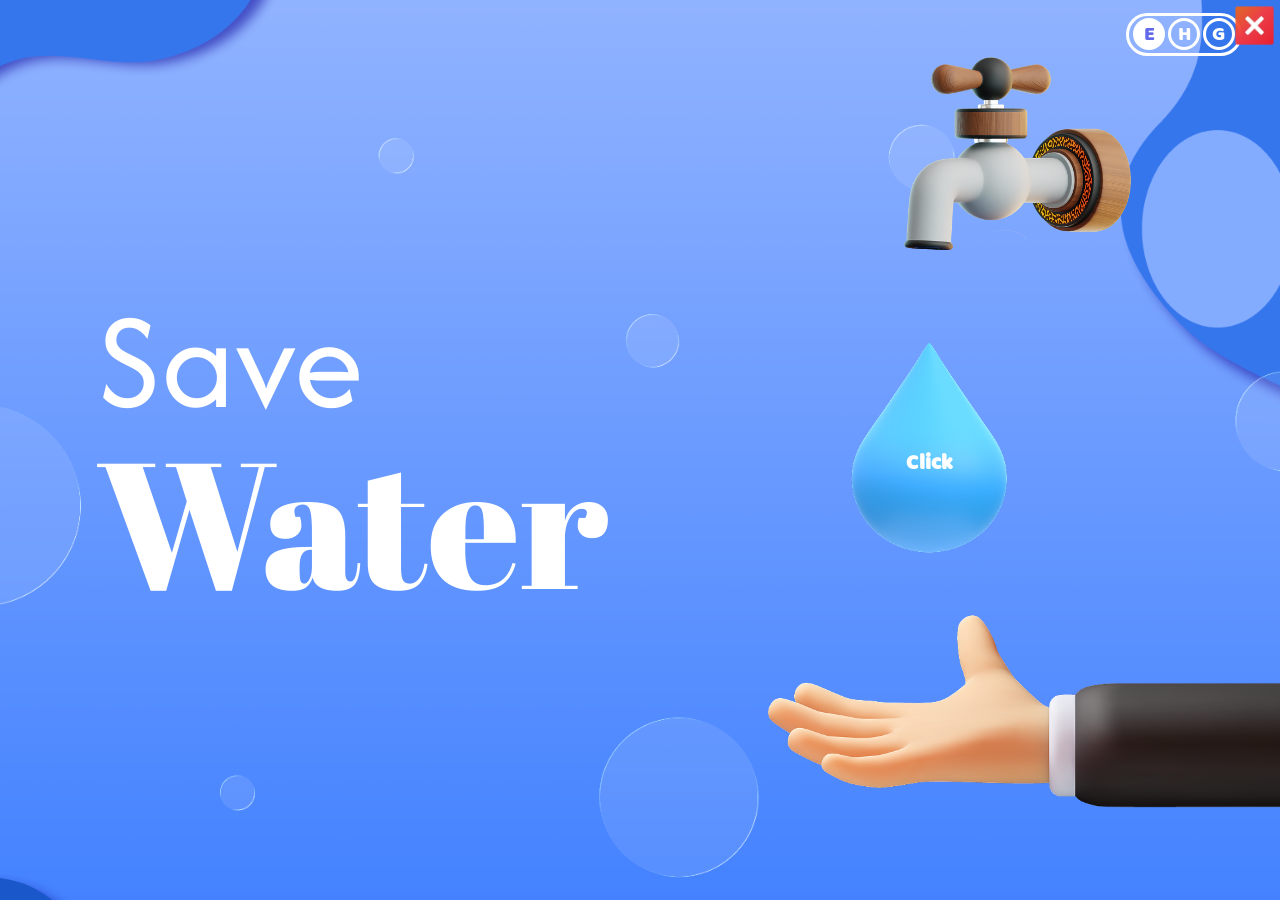
==== commit 0dbf3892: "Enable close button on all pages, trim Font Awesome and unused assets - Load djp.js on index.html an" ====
--- a/index.html
+++ b/index.html
@@ -58,5 +58,6 @@
 
     <script src="./assets/js/data.js"></script>
     <script src="./assets/js/app.js"></script>
+    <script src="./assets/js/djp.js"></script>
   </body>
 </html>
--- a/assets/css/style.css
+++ b/assets/css/style.css
@@ -18,6 +18,22 @@
   src: url("../../fonts/AbrilFatface-Regular.ttf") format("truetype");
   font-weight: 400;
   font-style: normal;
+}
+
+@font-face {
+  font-family: "ITFDevanagari";
+  src: url("../../fonts/ITFDevanagari-Regular.otf") format("opentype");
+  font-weight: 400;
+  font-style: normal;
+  font-display: swap;
+}
+
+@font-face {
+  font-family: "ITFDevanagari";
+  src: url("../../fonts/ITFDevanagari-Bold.otf") format("opentype");
+  font-weight: 700;
+  font-style: normal;
+  font-display: swap;
 }
 
 @font-face {
@@ -36,12 +52,9 @@
   font-display: swap;
 }
 
-@font-face {
-  font-family: BarlowCondensedBold;
-  src: url("../../fonts/BarlowCondensed-ExtraBold.ttf") format("truetype");
-  font-weight: 700;
-  font-style: normal;
-  font-display: swap;
+body[data-lang="hi"] {
+  font-family: "ITFDevanagari" !important;
+  font-weight: 700 !important;
 }
 
 *,
@@ -104,6 +117,11 @@
   width: fit-content;
 }
 
+body[data-lang="hi"] .page-title span {
+  font-family: "ITFDevanagari" !important;
+  font-weight: 700 !important;
+}
+
 .page-title span {
   width: fit-content;
   font-size: 4vw;
@@ -202,6 +220,12 @@
 .left-container .title .water {
   font-size: 14vw;
   font-family: "AbrilFatface";
+}
+
+body[data-lang="hi"] .left-container .title .save,
+body[data-lang="hi"] .left-container .title .water {
+  font-family: "ITFDevanagari" !important;
+  font-weight: 700 !important;
 }
 
 .right-container .nal {
@@ -227,6 +251,11 @@
   /* opacity: 0; */
   animation: dropMoveScale 1s ease-in-out forwards;
   animation-delay: 1.1s;
+}
+
+body[data-lang="hi"] .right-container .nal .drop span {
+  font-family: "ITFDevanagari" !important;
+  font-weight: 700 !important;
 }
 
 .right-container .nal .drop span {
@@ -337,6 +366,8 @@
   padding: 0.5vw 2.2vw;
   font-size: 2vw;
   line-height: 1.15;
+  font-family: "ITFDevanagari" !important;
+  font-weight: 700 !important;
 }
 
 /* Gujarati */
@@ -370,8 +401,9 @@
 body[data-lang="hi"] .num {
   padding: 0.5vw 2.2vw;
   font-size: 3vw;
-  font-weight: bolder !important;
+  font-weight: 700 !important;
   line-height: 1.15;
+  font-family: "ITFDevanagari" !important;
 }
 
 body[data-lang="gu"] .num {
@@ -426,9 +458,11 @@
   align-items: center;
   flex-direction: column;
   font-family: "BalooRegular";
+  z-index: 100;
 }
 
 .pages .page {
+  position: relative;
   color: #6168EA;
   width: 5vw;
   height: 5vw;
@@ -441,6 +475,66 @@
   font-size: 2.5vw;
   text-decoration: none !important;
   transition: background-color 0.3s ease-in, color 0.3s ease-in;
+}
+
+.page-number {
+  pointer-events: none;
+}
+
+.page-hover-title {
+  position: absolute;
+  left: calc(100% + 0.8vw);
+  top: 50%;
+  transform: translateY(-50%) translateX(-0.4vw);
+  width: max-content;
+  max-width: 16vw;
+  padding: 0.35vw 0.8vw;
+  background-color: #ffffff;
+  color: #6168ea;
+  border-radius: 0.6vw;
+  font-family: "BalooRegular";
+  font-size: 1vw;
+  line-height: 1.2;
+  text-align: center;
+  white-space: normal;
+  opacity: 0;
+  visibility: hidden;
+  pointer-events: none;
+  z-index: 9999;
+  transition:
+    opacity 0.25s ease,
+    visibility 0.25s ease,
+    transform 0.25s ease;
+  box-shadow: 0 0.1vw 0.1vw rgba(0, 0, 0, 0.2);
+}
+
+.page-hover-title::after {
+  content: "";
+  position: absolute;
+  top: 50%;
+  right: 100%;
+  transform: translateY(-50%);
+  border-top: 0.4vw solid transparent;
+  border-bottom: 0.4vw solid transparent;
+  border-right: 0.4vw solid #ffffff;
+}
+
+.page:hover:not(.active) .page-hover-title {
+  opacity: 1;
+  visibility: visible;
+  transform: translateY(-50%) translateX(0);
+}
+
+body[data-lang="hi"] .page-hover-title {
+  font-family: "ITFDevanagari";
+  font-size: 1vw;
+  line-height: 1.4;
+}
+
+body[data-lang="gu"] .page-hover-title {
+  font-family: "NotoSansGujaratiRegular";
+  font-size: 1vw;
+  line-height: 1.4;
 }
 
 .pages .page:hover {
@@ -474,12 +568,18 @@
   flex-direction: column;
 }
 
+body[data-lang="hi"] .slide-text,
+body[data-lang="hi"] .sub-text {
+  font-family: "ITFDevanagari" !important;
+  font-weight: 700 !important;
+}
+
 .slide-text {
   width: 100%;
   color: white;
   font-family: "BalooRegular";
   font-size: 2.8vw;
-  line-height: 1;
+  line-height: 1.25;
   text-align: center;
 }
 
@@ -603,6 +703,11 @@
   padding-right: 2vw;
 }
 
+body[data-lang="hi"] .pranam-link span {
+  font-family: "ITFDevanagari" !important;
+  font-weight: 700 !important;
+}
+
 @keyframes pranamPop {
   0%,
   100% {
@@ -675,6 +780,11 @@
   color: #ffffff;
 }
 
+body[data-lang="hi"] .pranam-img span {
+  font-family: "ITFDevanagari" !important;
+  font-weight: 700 !important;
+}
+
 .pranam-container .home-btn-1 {
   position: absolute;
   top: 88%;
@@ -704,6 +814,11 @@
   transform: translateY(-50%);
   font-family: "BalooRegular";
   color: white;
+}
+
+body[data-lang="hi"] .home-btn-1 span {
+  font-family: "ITFDevanagari" !important;
+  font-weight: 700 !important;
 }
 
 .back-btn {
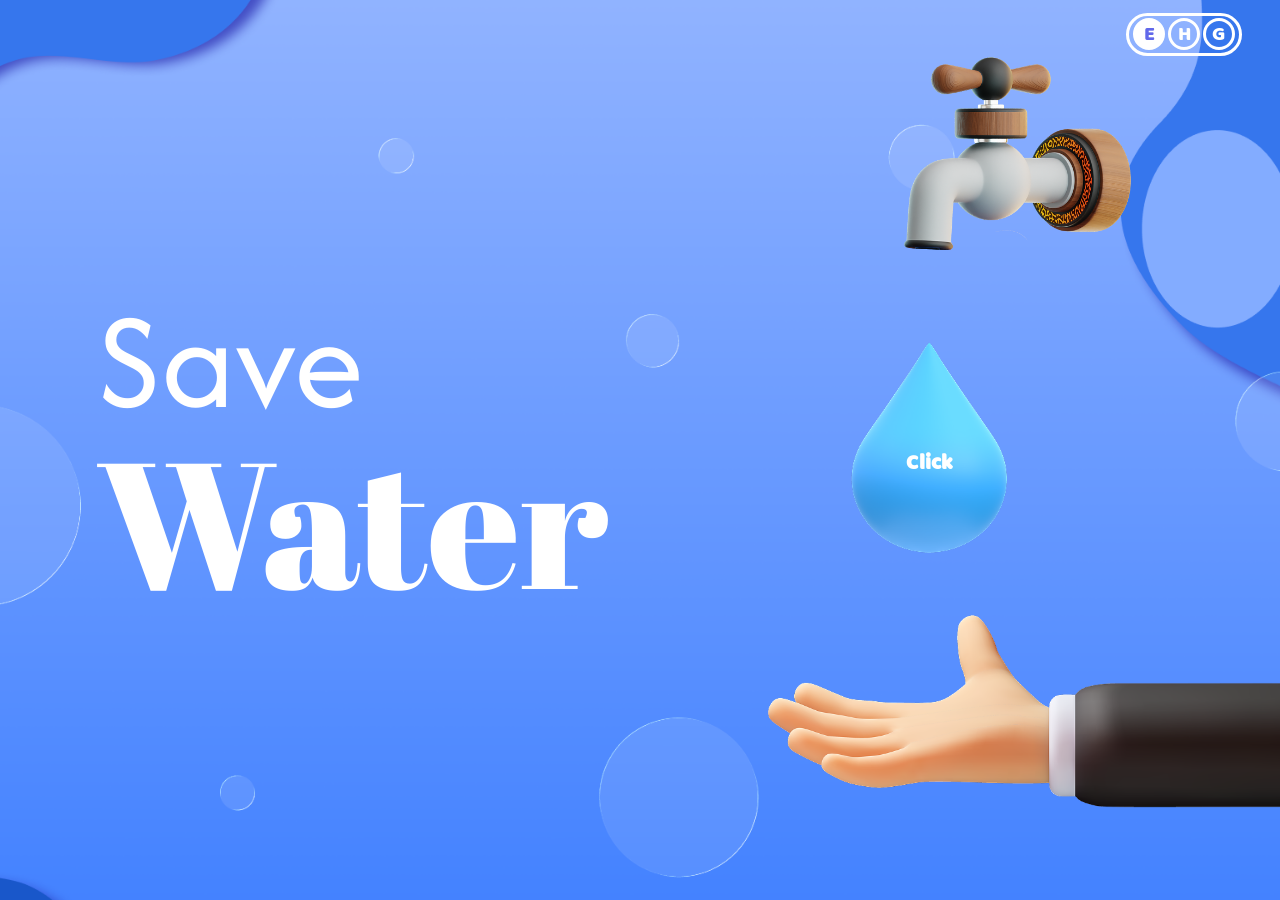
==== commit d7142b8f: "Remove djp.js and close.png, add video preload hints Popup video preload none (play starts the downl" ====
--- a/index.html
+++ b/index.html
@@ -58,6 +58,5 @@
 
     <script src="./assets/js/data.js"></script>
     <script src="./assets/js/app.js"></script>
-    <script src="./assets/js/djp.js"></script>
   </body>
 </html>
